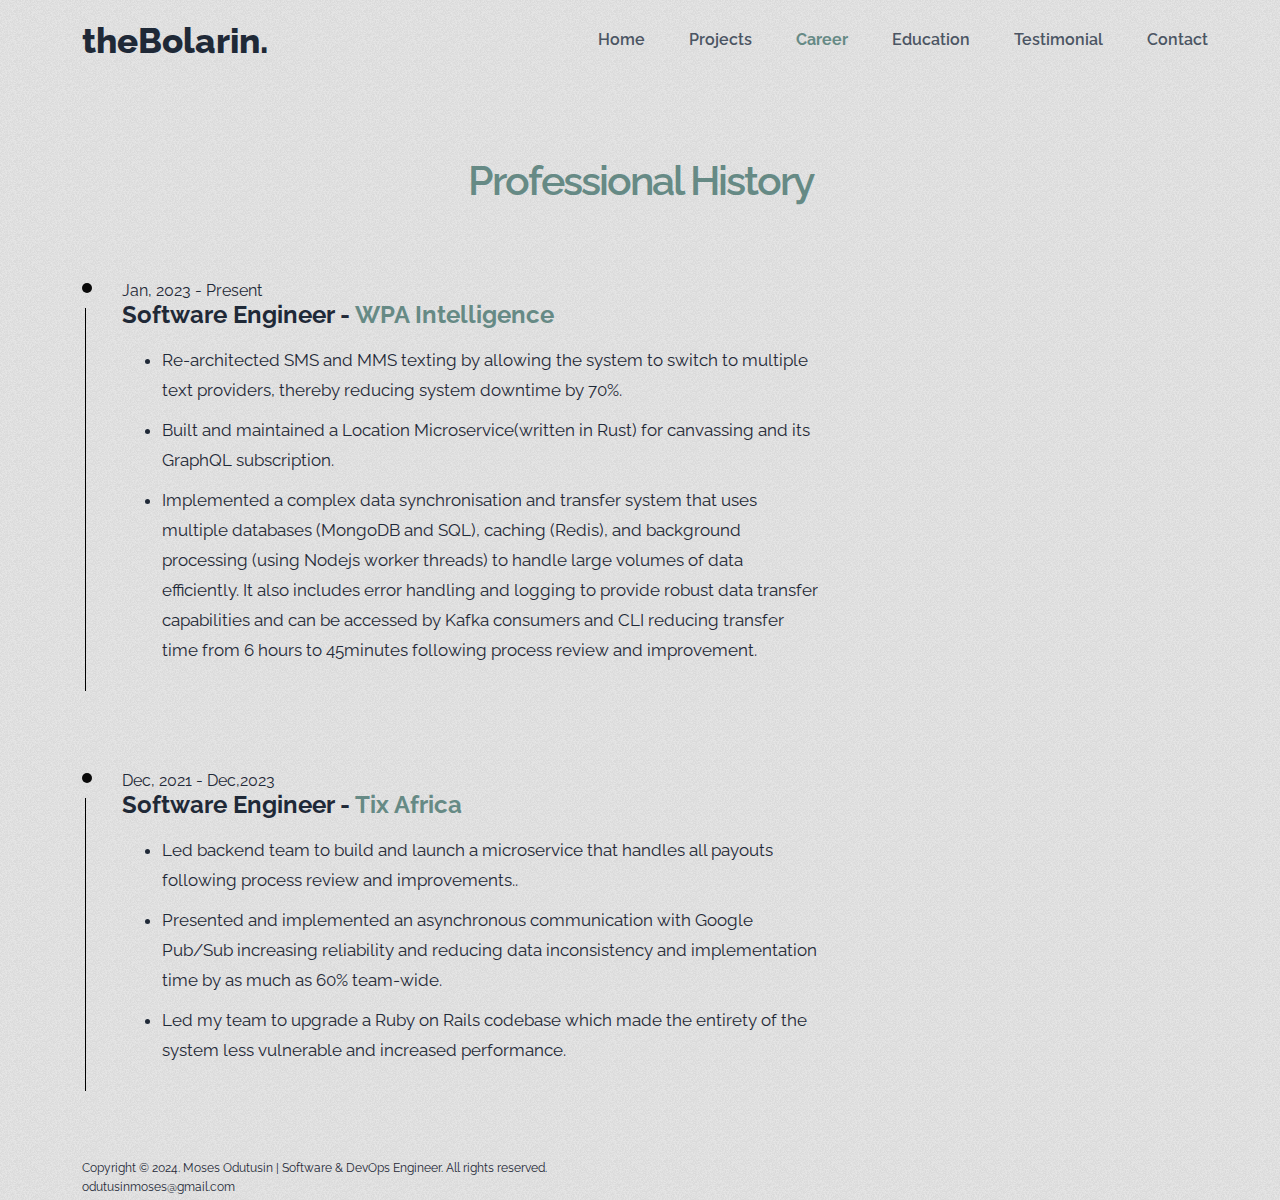
==== career.html @ a311fb7b "intial commit" ====
<!DOCTYPE html>
<html lang="en">

<head>
    <meta charset="utf-8">
    <title>Moses Odutusin</title>
    <base href="/">
    <meta name="viewport" content="width=device-width, initial-scale=1">

    <!-- Favicon -->
    <link rel="apple-touch-icon" sizes="180x180" href="/assets/favicon/apple-touch-icon.png">
    <link rel="icon" type="image/png" sizes="32x32" href="/assets/favicon/favicon-32x32.png">
    <link rel="icon" type="image/png" sizes="16x16" href="/assets/favicon/favicon-16x16.png">
    <link rel="manifest" href="/assets/favicon/site.webmanifest">


    <!-- Font -->
    <link rel="preconnect" href="https://fonts.googleapis.com">
    <link rel="preconnect" href="https://fonts.gstatic.com" crossorigin>
    <link
        href="https://fonts.googleapis.com/css2?family=Raleway:ital,wght@0,100;0,200;0,300;0,400;0,500;0,600;0,700;0,800;0,900;1,100;1,200;1,300;1,400;1,500;1,600;1,700;1,800;1,900&display=swap"
        rel="stylesheet">
    <!-- CSS -->
    <link rel="stylesheet" href="style.css">
    <link rel="stylesheet" href="css/mobile-nav.css">
    <link rel="stylesheet" href="css/career.css">
</head>

<body>

    <main>
        <div class="container">
            <header class="desktop-header">
                <div class="logo">
                    <p>theBolarin.</p>
                </div>
                <nav>
                    <a href="/">Home</a>
                    <a href="/project.html">Projects</a>
                    <a href="/career.html" class="focus">Career</a>
                    <a href="/education.html">Education</a>
                    <a href="/testimonial.html">Testimonial</a>
                    <a href="/contact.html">Contact</a>
                </nav>
            </header>

            <header class="mobile-header">
                <nav class="navbar">
                    <!-- <div class="container"> -->
                    <div class="brand">
                        <h1>theBolarin.</h1>
                    </div>
                    <div class="toggle">
                        <span class="toggle-btn"></span>
                    </div>
                    <div class="menu">
                        <ul class="menu-list">
                            <li class="menu-item">
                                <a href="/" class="menu-link">Home</a>
                            </li>
                            <li class="menu-item">
                                <a href="/project.html" class="menu-link">Projects</a>
                            </li>
                            <li class="menu-item">
                                <a href="/career.html" class="menu-link">Career</a>
                            </li>
                            <li class="menu-item">
                                <a href="/education.html" class="menu-link">Education</a>
                            </li>
                            <li class="menu-item">
                                <a href="/testimonial.html" class="menu-link">Testimonial</a>
                            </li>
                            <li class="menu-item">
                                <a href="/contact.html" class="menu-link">Contact</a>
                            </li>
                        </ul>
                    </div>
                    <!-- </div> -->
                </nav>
            </header>

            <section class="career">
                <header>
                    <h1>Professional History</h1>
                </header>

                <div class="career-item">
                    <div class="list">
                        <span class="circle"></span>
                        <span class="line"></span>
                    </div>

                    <div class="content">
                        <p>
                            Jan, 2023 - Present
                        </p>
                        <h2>
                            Software Engineer - <span><a href="https://wpaintel.com/">WPA Intelligence</a></span>
                        </h2>
                        <ul>
                            <li>
                                Re-architected SMS and MMS texting by allowing the system to switch to multiple text
                                providers, thereby reducing system downtime by
                                70%.
                            </li>
                            <li>
                                Built and maintained a Location Microservice(written in Rust) for canvassing and its
                                GraphQL subscription.
                            </li>
                            <li>
                                Implemented a complex data synchronisation and transfer system that uses multiple
                                databases (MongoDB and SQL), caching (Redis), and
                                background processing (using Nodejs worker threads) to handle large volumes of data
                                efficiently. It also includes error handling and logging to provide robust data transfer
                                capabilities and can be accessed by Kafka consumers and CLI reducing transfer time from
                                6 hours to 45minutes following process review and improvement.
                            </li>
                        </ul>
                    </div>
                </div>

                <div class="career-item">
                    <div class="list">
                        <span class="circle"></span>
                        <span class="line"></span>
                    </div>

                    <div class="content">
                        <p>
                            Dec, 2021 - Dec,2023
                        </p>
                        <h2>
                            Software Engineer - <span><a href="https://tix.africa/">Tix Africa</a></span>
                        </h2>
                        <ul>
                            <li>
                                Led backend team to build and launch a microservice that handles all payouts following
                                process review and improvements..
                            </li>
                            <li>
                                Presented and implemented an asynchronous communication with Google Pub/Sub increasing
                                reliability and reducing data
                                inconsistency and implementation time by as much as 60% team-wide.
                            </li>
                            <li>
                                Led my team to upgrade a Ruby on Rails codebase which made the entirety of the system
                                less vulnerable and increased performance.
                            </li>
                        </ul>
                    </div>
                </div>
            </section>

            <footer>
                <p>Copyright &#169; 2024. Moses Odutusin | Software & DevOps Engineer. All rights reserved.</p>
                <p>odutusinmoses@gmail.com</p>
            </footer>
        </div>
    </main>

    <script src="./script.js"></script>
</body>

</html>
---- style.css ----
html,
body {
    width: 100%;
    min-height: 100%;
    margin: 0;
    overflow-x: hidden;
    color: #1f2937;
    background: white;
    background-image: url([data-uri]);
    align-items: center;
}

* {
    box-sizing: border-box;
    font-family: "Raleway", sans-serif;
}

p,
h1,
h2,
h3,
h4,
h5,
h6 {
    margin: 0;
}

.container {
    margin: 0 auto;
    width: 90%;
    position: relative;
}

.section {
    min-height: 580px;
}

.desktop-header {
    display: flex;
    flex-flow: row;
    justify-content: space-between;
    padding-top: 20px;
    position: sticky;
    width: 100%;
    top: 0;
}

.mobile-header {
    display: none;
}

main {
    display: flex;
    justify-content: center;
    align-items: center;
}

.desktop-header .logo {
    padding-left: 50px;
    font-size: 35px;
    font-weight: 800;
}

.desktop-header nav {
    margin:10px 0;
}

.desktop-header nav a {
    padding-right: 40px;
    color: #4b5563;
    text-decoration: none; 
    cursor: pointer;
    font-weight:600;
}

.desktop-header nav a.focus:link,
a.focus:visited {
    color: #668A85;
    font-weight:700;
}

.desktop-header nav a:hover{
    color: #668A85;
    font-weight:700;
}

.landing {
    display: flex;
    flex-flow: row;
    justify-content: space-between;
    margin-top: 120px;
    min-height: 700px;
}

.landing .intro {
    width: 35%;
    margin: 0px 50px;
}

.landing .intro h1 {
    font-size: 41px;
    line-height: 40px;
    font-weight: 600;
    letter-spacing: -2px;
    color:#668A85;
}


.landing .intro p {
    font-size: 17px;
    line-height: 30px;
    font-weight: 500;
    padding-top: 40px;
}

.landing .intro p span {
    font-size: 18px;
    font-weight: 800;
}

.landing .services h4 {
    font-size: 16px;
    font-weight: 600;
    padding-top: 20px;
}

.landing .services p {
    font-size: 14.5px;
    padding-top: 25px;
}

.landing .intro-image {
    /* display: flex;
    justify-content: center;
    align-items: center; */
    width: 35%;
}

.landing .intro-image .bio-p {
    /* position: sticky; */
    /* top: 0;
    right: 6vw;
    margin-top: -8vw;
    margin-right: 0;
    margin-left: 5vw; */
    /* -webkit-align-self: flex-start;
    -ms-flex-item-align: flex-start;
    -ms-grid-row-align: flex-start;
    align-self: flex-start; */
    /* -webkit-box-flex: 0;
    -webkit-flex: 0 0 auto;
    -ms-flex: 0 0 auto;
    flex: 0 0 auto; */
    margin-left: 60px;
    width: 60%;
    /* height: 80%; */
    border: 20px solid #fff;
    /* background-color: #fff; */
    /* background-color: green; */
    box-shadow: 0 0 50px -20px rgba(0,0,0,.3);
    /* -webkit-transform: rotate(5deg) translateY(50%);
    -ms-transform: rotate(5deg) translateY(50%);
    transform: rotate(5deg) translateY(50%);
    -webkit-transform-origin: 0 0;
    -ms-transform-origin: 0 0;
    transform-origin: 0 0;
    -webkit-transition: box-shadow .5s ease,-webkit-transform 1.3s cubic-bezier(.075,.82,.165,1); */
    transition: box-shadow .5s ease,-webkit-transform 1.3s cubic-bezier(.075,.82,.165,1);
    transition: box-shadow .5s ease,transform 1.3s cubic-bezier(.075,.82,.165,1);
    transition: box-shadow .5s ease,transform 1.3s cubic-bezier(.075,.82,.165,1),-webkit-transform 1.3s cubic-bezier(.075,.82,.165,1);
}



.landing .intro-image .bio-photo {
    position: sticky;
    top: 0;
    right: 6vw;
    margin-top: -49vw;
    margin-right: 0;
    margin-left: 5vw;
    /* -webkit-align-self: flex-start; */
    /* -ms-flex-item-align: flex-start;
    -ms-grid-row-align: flex-start;
    align-self: flex-start; */
    -webkit-box-flex: 0;
    -webkit-flex: 0 0 auto;
    -ms-flex: 0 0 auto;
    flex: 0 0 auto;
    border: 1.5vw solid #fff;
    background-color: #fff;
    box-shadow: 0 0 50px -20px rgba(0,0,0,.3);
    -webkit-transform: rotate(5deg) translateY(50%);
    /* -ms-transform: rotate(5deg) translateY(50%); */
    /* transform: rotate(5deg) translateY(50%); */
    /* -webkit-transform-origin: 0 0; */
    /* -ms-transform-origin: 0 0; */
    transform-origin: 0 0;
    /* -webkit-transition: box-shadow .5s ease,-webkit-transform 1.3s cubic-bezier(.075,.82,.165,1);
    transition: box-shadow .5s ease,-webkit-transform 1.3s cubic-bezier(.075,.82,.165,1);
    transition: box-shadow .5s ease,transform 1.3s cubic-bezier(.075,.82,.165,1); */
    transition: box-shadow .5s ease,transform 1.3s cubic-bezier(.075,.82,.165,1),-webkit-transform 1.3s cubic-bezier(.075,.82,.165,1);
}

.bio-photo {
    display: -webkit-box;
    display: -webkit-flex;
    display: -ms-flexbox;
    display: flex;
    margin-right: 5vw;
    -webkit-box-orient: vertical;
    -webkit-box-direction: normal;
    -webkit-flex-direction: column;
    -ms-flex-direction: column;
    flex-direction: column;
    -webkit-box-align: start;
    -webkit-align-items: flex-start;
    -ms-flex-align: start;
    align-items: flex-start;
}

.bio-image-block {
    /* width: 20vw; */
    /* height: 25vw; */
}

.landing .intro-image .bio-photo:hover {
    -webkit-transform: rotate(0deg) translateY(50%);
     /* -webkit-transition: box-shadow .5s ease,-webkit-transform 1.3s cubic-bezier(.075,.82,.165,1);
    transition: box-shadow .5s ease,-webkit-transform 1.3s cubic-bezier(.075,.82,.165,1);
    transition: box-shadow .5s ease,transform 1.3s cubic-bezier(.075,.82,.165,1); */
}

/* .bio-image {
    height: 300px;
    object-fit: cover;
} */

.landing .intro-image .bio-photo .bio-image-block img {
max-width: 100%;
height: auto;
vertical-align: middle;
display: inline-block;
}

.landing .intro-image .bio-photo .bio-image-bl img {
    /* width: 100%; */
    height: 70%;
    object-fit: cover;
    vertical-align: middle;
    display: inline-block;
    /* vertical-align: middle;
   display: inline-block; */

        /* width: 200px;
        height: auto;
        vertical-align: middle;
        display: inline-block;
        width: 100%; 
        height: 100%; 
        object-fit: cover;  */
        /* aspect-ratio: 1/1; */
        /* border-radius:10px; */

}


footer {
    margin-top: 70px;
    position: relative;
    bottom: 0;
}

footer p {
    line-height: 1.2em;
    font-weight: 400;
    margin-left: 50px;
    font-size: 12px;
    color: rgb(203, 203, 203)280;
    padding-bottom: 5px;
}

@media screen and (min-width: 991px) {
    .container {
        width: 95%;
    }
}

@media screen and (max-width: 991px) {

    .landing {
        flex-flow: column;
    }

    .landing .intro {
        margin: 0;
        width: 90%;
    }

    .landing .intro h1 {
        font-size: 35px;
    }

    .landing .intro p {
        font-size: 15px;
        line-height: 1.6em;
        letter-spacing: 0;
        padding-top: 20px;
    }

    .landing .services {
        margin-top: 25px;
        margin-bottom: 20px;
    }

    .landing .services p {
        padding-top: 20px;
    }

    .landing .intro-image {
        display: none;
    }

    footer p {
        margin: 0;
        font-size: 10px;
        line-height: 1.2em;
        font-weight: 400;
    }
}
---- css/mobile-nav.css ----
@media screen and (max-width: 991px) {
    .desktop-header{
        display: none;
    }
/* 
    * {
        padding: 0;
        margin: 0;
        box-sizing: border-box;
        text-decoration: none;
        list-style: none;
      }
      
      body {
        font-family: "Poppins", sans-serif;
        font-size: 1rem;
        font-weight: normal;
        line-height: 1.5;
        color: #212121;
        background: #ffffff;
      } */
      
      /* .container {
        max-width: 75rem;
        width: 100%;
        padding: 0 1rem;
        margin: 0 auto;
      } */
      
      /* .mobile-headerr {
        display: flex;
        flex-flow: row;
        color: #6b7280;
        justify-content: space-between;
        padding-top: 20px;
        position: sticky;
        width: 100%;
        top: 0;
        background: red;
    } */

      .mobile-header {
        display: block;
        position: fixed;
        z-index: 2;
        width: 90%;
        /* padding: 1rem; */
        padding: 1rem 0;
        /* background: red; */
      }
      
      .navbar{
        display: flex;
        flex-flow: row;
        color: #6b7280;
        justify-content: space-between;
        padding-top: 10px;
        position: sticky;
        width: 100%;
        top: 0;
        /* background: red; */
      }

      .mobile-header .navbar .brand {
        /* font-family: inherit;
        font-size: 1.5rem;
        font-weight: 500;
        line-height: inherit;
        color: #212121; */

        padding-left: 0;
        color: #000;
        font-size: 20px;
        font-weight: 600;
      }

      .mobile-header .navbar .toggle {
        /* position: absolute; */
        /* background: green; */
        /* margin-right: 40px; */
        /* margin-top: 20px; */
        width: 50px;
        height: 40px;
        /* top: 2rem;
        right: 4rem; */
        z-index: 2;
        cursor: pointer;
        transition: all 0.3s ease-in-out;
      }
      .mobile-header .navbar .toggle-btn {
        position: absolute;
        top: 27px;
        /* right: 0; */
        width: 24px;
        height: 2px;
        /* background: yellow; */
        background: #212121;
        transition: all 0.3s ease-in-out;
      }
      .mobile-header .navbar .toggle-btn::before {
        content: "";
        position: absolute;
        top: -0.5rem;
        width: 35px;
        height: 2px;
        background: black;
        /* background: white; */
        transition: all 0.3s ease-in-out;
      }
      .mobile-header .navbar .toggle-btn::after {
        content: "";
        position: absolute;
        top: 0.5rem;
        width: 20px;
        height: 2px;
        background: #212121;
        /* background: white; */
        transition: all 0.3s ease-in-out;
      }
      .mobile-header .navbar .toggle-btn.open {
        transform: rotate(720deg);
        background: transparent;
      }
      .mobile-header .navbar .toggle-btn.open::before {
        transform: rotate(45deg) translate(5px, 8px);
      }
      .mobile-header .navbar .toggle-btn.open::after {
        width: 2rem;
        transform: rotate(-45deg) translate(3px, -6px);
      }
      .mobile-header .navbar .menu {
        position: fixed;
        top: -16px;
        left: 0;
        width: 100%;
        opacity: 1;
        visibility: hidden;
      }
      .mobile-header .navbar .menu.open {
        visibility: visible;
      }
      .mobile-header .navbar .menu-list {
        display: flex;
        flex-flow: column wrap;
        justify-content: center;
        align-items: center;
        height: 100vh;
        overflow: hidden;
        list-style: none;
        list-style-type: none;
        padding-right: 1rem;
        margin-top: -15px;
        /* background: #e7e5e4; */
        background: white;
        background-image: url([data-uri]);
        transform: translateY(-100%);
        transition: all 0.3s ease-in-out;
      }
      .mobile-header .navbar .menu-list.open {
        transform: translateY(0);
      }
      .mobile-header .navbar .menu-item {
        transform: translateX(100vw);
        transition: all 0.3s ease-in-out;
      }
      .mobile-header .navbar .menu-item.open {
        transform: translateX(0);
      }
      .mobile-header .navbar .menu-link {
        display: inline-block;
        padding: 1rem 0;
        font-size: 1.4rem;
        font-weight: 400;
        line-height: inherit;
        color: #212121;
        text-transform: uppercase;
        transition: all 0.3s ease-in-out;
        letter-spacing: -1px;
      }
      .mobile-header .navbar .menu-link:hover {
        color: #668A85;
      }
      .mobile-header .navbar .menu .menu-list .menu-item:nth-child(1) {
        transition-delay: 0.25s;
      }
      .mobile-header .navbar .menu .menu-list .menu-item:nth-child(2) {
        transition-delay: 0.35s;
      }
      .mobile-header .navbar .menu .menu-list .menu-item:nth-child(3) {
        transition-delay: 0.45s;
      }
      .mobile-header .navbar .menu .menu-list .menu-item:nth-child(4) {
        transition-delay: 0.55s;
      }
      .mobile-header .navbar .menu .menu-list .menu-item:nth-child(5) {
        transition-delay: 0.65s;
      }
      .mobile-header .navbar .menu .menu-list .menu-item:nth-child(6) {
        transition-delay: 0.75s;
      }
     
  }
---- css/career.css ----
.career {
    margin-top: 100px;
    min-height: 580px;
}

.career header {
    display: flex;
    justify-content: center;
    align-items: center;
}

.career header h1 {
    font-size: 41px;
    line-height: 40px;
    letter-spacing: -2px;
    font-weight: 600;
    color:#668A85;
}

.career-item {
    display: flex;
    flex-flow: row;
    margin-top: 80px;
    margin-left: 50px;
}

.career-item .list {
    display: flex;
    flex-flow: column;
    align-items: center;
    margin-right: 30px;
    padding-top: 2px;
}

.career-item .list .circle {
    width: 10px;
    height: 10px;
    content: "";
    display: block;
    background: rgb(10, 10, 10);
    border-radius: 50%;
}

.career-item .list .line {
    width: 5px;
    min-height: 40px;
    content: "";
    border-left: solid 1.5px rgb(0, 0, 0);
    flex-grow: 1;
    margin-top: 15px;
}

.career-item .content {
    width: 60%;
}

.career-item .content h2 a{
    color: #668A85;
    text-decoration: none; 
    cursor: pointer; 
}

.career-item .content ul li {
    font-size: 17px;
    line-height: 30px;
    font-weight: 400;
    padding-bottom: 10px;
}

@media screen and (max-width: 991px) {
    .career{
        margin-top: 130px;
       }

    .career-item {
        width: 100%;
        margin-left: 0;
    }

    .career-item .content {
        width: 100%;
    }
}
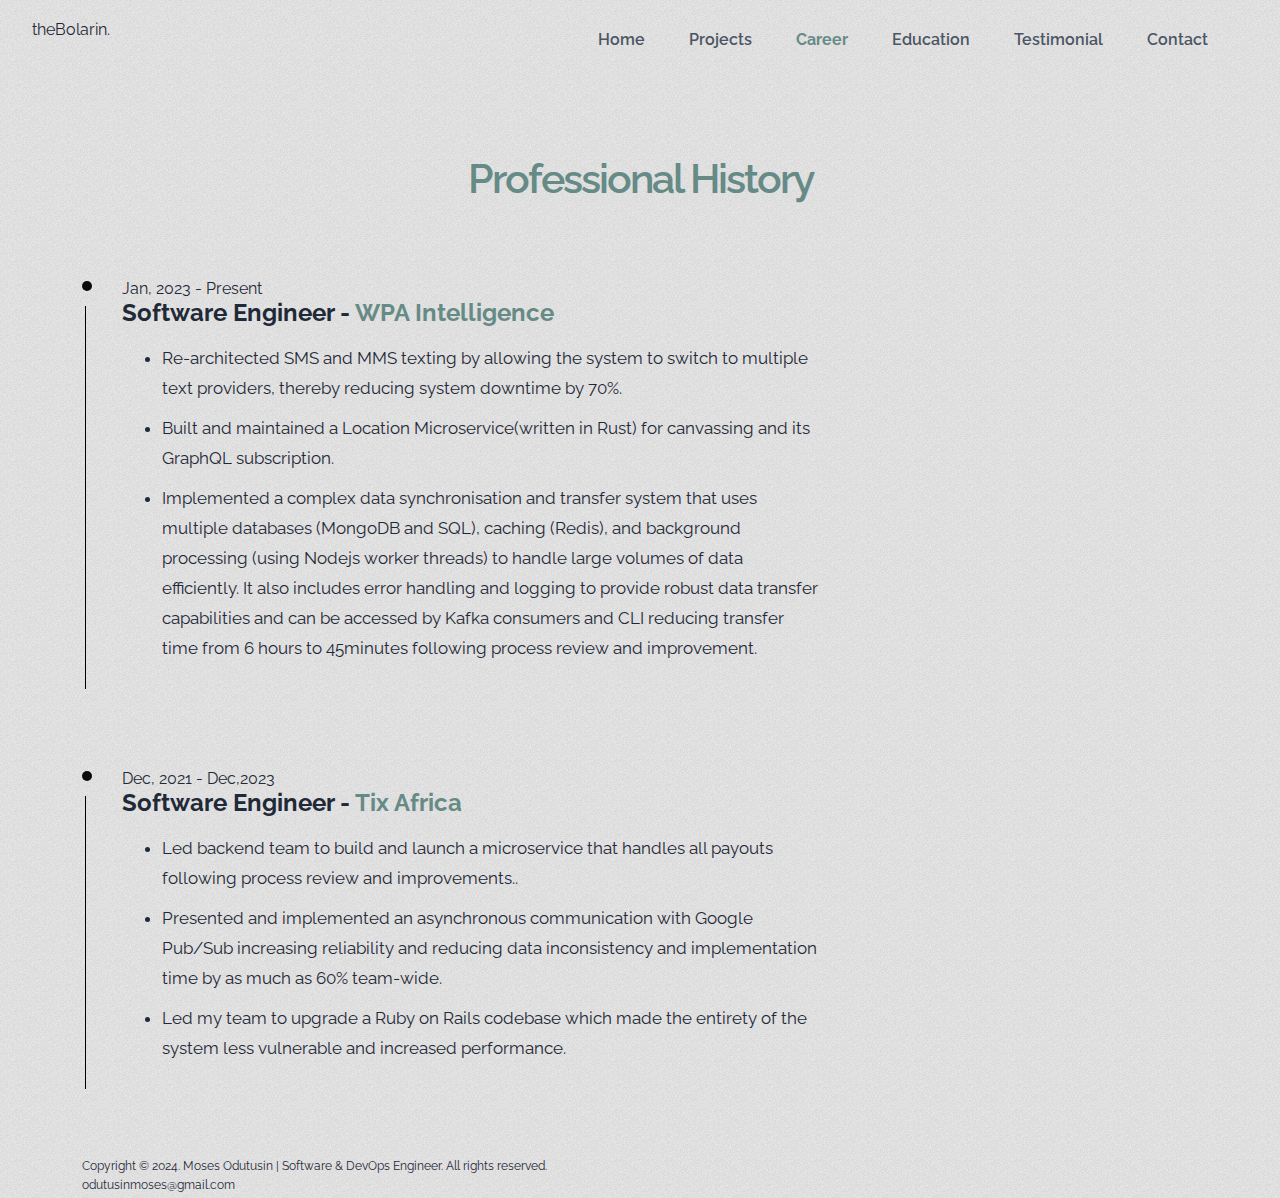
==== commit e85a6588: "chore: clean up" ====
--- a/career.html
+++ b/career.html
@@ -46,7 +46,6 @@
 
             <header class="mobile-header">
                 <nav class="navbar">
-                    <!-- <div class="container"> -->
                     <div class="brand">
                         <h1>theBolarin.</h1>
                     </div>
@@ -75,7 +74,6 @@
                             </li>
                         </ul>
                     </div>
-                    <!-- </div> -->
                 </nav>
             </header>
 
--- a/style.css
+++ b/style.css
@@ -55,10 +55,13 @@
     align-items: center;
 }
 
-.desktop-header .logo {
+.desktop-header .logo a {
     padding-left: 50px;
     font-size: 35px;
     font-weight: 800;
+    text-decoration: none; 
+    cursor: pointer;
+    color: inherit;
 }
 
 .desktop-header nav {
@@ -130,47 +133,8 @@
 }
 
 .landing .intro-image {
-    /* display: flex;
-    justify-content: center;
-    align-items: center; */
     width: 35%;
 }
-
-.landing .intro-image .bio-p {
-    /* position: sticky; */
-    /* top: 0;
-    right: 6vw;
-    margin-top: -8vw;
-    margin-right: 0;
-    margin-left: 5vw; */
-    /* -webkit-align-self: flex-start;
-    -ms-flex-item-align: flex-start;
-    -ms-grid-row-align: flex-start;
-    align-self: flex-start; */
-    /* -webkit-box-flex: 0;
-    -webkit-flex: 0 0 auto;
-    -ms-flex: 0 0 auto;
-    flex: 0 0 auto; */
-    margin-left: 60px;
-    width: 60%;
-    /* height: 80%; */
-    border: 20px solid #fff;
-    /* background-color: #fff; */
-    /* background-color: green; */
-    box-shadow: 0 0 50px -20px rgba(0,0,0,.3);
-    /* -webkit-transform: rotate(5deg) translateY(50%);
-    -ms-transform: rotate(5deg) translateY(50%);
-    transform: rotate(5deg) translateY(50%);
-    -webkit-transform-origin: 0 0;
-    -ms-transform-origin: 0 0;
-    transform-origin: 0 0;
-    -webkit-transition: box-shadow .5s ease,-webkit-transform 1.3s cubic-bezier(.075,.82,.165,1); */
-    transition: box-shadow .5s ease,-webkit-transform 1.3s cubic-bezier(.075,.82,.165,1);
-    transition: box-shadow .5s ease,transform 1.3s cubic-bezier(.075,.82,.165,1);
-    transition: box-shadow .5s ease,transform 1.3s cubic-bezier(.075,.82,.165,1),-webkit-transform 1.3s cubic-bezier(.075,.82,.165,1);
-}
-
-
 
 .landing .intro-image .bio-photo {
     position: sticky;
@@ -179,26 +143,15 @@
     margin-top: -49vw;
     margin-right: 0;
     margin-left: 5vw;
-    /* -webkit-align-self: flex-start; */
-    /* -ms-flex-item-align: flex-start;
-    -ms-grid-row-align: flex-start;
-    align-self: flex-start; */
     -webkit-box-flex: 0;
     -webkit-flex: 0 0 auto;
     -ms-flex: 0 0 auto;
     flex: 0 0 auto;
-    border: 1.5vw solid #fff;
-    background-color: #fff;
+    border: 1.5vw solid #e7e5e4;
+    background-color: #e7e5e4;
     box-shadow: 0 0 50px -20px rgba(0,0,0,.3);
     -webkit-transform: rotate(5deg) translateY(50%);
-    /* -ms-transform: rotate(5deg) translateY(50%); */
-    /* transform: rotate(5deg) translateY(50%); */
-    /* -webkit-transform-origin: 0 0; */
-    /* -ms-transform-origin: 0 0; */
     transform-origin: 0 0;
-    /* -webkit-transition: box-shadow .5s ease,-webkit-transform 1.3s cubic-bezier(.075,.82,.165,1);
-    transition: box-shadow .5s ease,-webkit-transform 1.3s cubic-bezier(.075,.82,.165,1);
-    transition: box-shadow .5s ease,transform 1.3s cubic-bezier(.075,.82,.165,1); */
     transition: box-shadow .5s ease,transform 1.3s cubic-bezier(.075,.82,.165,1),-webkit-transform 1.3s cubic-bezier(.075,.82,.165,1);
 }
 
@@ -219,22 +172,9 @@
     align-items: flex-start;
 }
 
-.bio-image-block {
-    /* width: 20vw; */
-    /* height: 25vw; */
-}
-
 .landing .intro-image .bio-photo:hover {
     -webkit-transform: rotate(0deg) translateY(50%);
-     /* -webkit-transition: box-shadow .5s ease,-webkit-transform 1.3s cubic-bezier(.075,.82,.165,1);
-    transition: box-shadow .5s ease,-webkit-transform 1.3s cubic-bezier(.075,.82,.165,1);
-    transition: box-shadow .5s ease,transform 1.3s cubic-bezier(.075,.82,.165,1); */
-}
-
-/* .bio-image {
-    height: 300px;
-    object-fit: cover;
-} */
+}
 
 .landing .intro-image .bio-photo .bio-image-block img {
 max-width: 100%;
@@ -242,28 +182,6 @@
 vertical-align: middle;
 display: inline-block;
 }
-
-.landing .intro-image .bio-photo .bio-image-bl img {
-    /* width: 100%; */
-    height: 70%;
-    object-fit: cover;
-    vertical-align: middle;
-    display: inline-block;
-    /* vertical-align: middle;
-   display: inline-block; */
-
-        /* width: 200px;
-        height: auto;
-        vertical-align: middle;
-        display: inline-block;
-        width: 100%; 
-        height: 100%; 
-        object-fit: cover;  */
-        /* aspect-ratio: 1/1; */
-        /* border-radius:10px; */
-
-}
-
 
 footer {
     margin-top: 70px;
--- a/css/mobile-nav.css
+++ b/css/mobile-nav.css
@@ -46,6 +46,7 @@
         width: 90%;
         /* padding: 1rem; */
         padding: 1rem 0;
+        background: blue;
         /* background: red; */
       }
       
@@ -61,7 +62,7 @@
         /* background: red; */
       }
 
-      .mobile-header .navbar .brand {
+      .mobile-header .navbar .brand a {
         /* font-family: inherit;
         font-size: 1.5rem;
         font-weight: 500;
@@ -70,8 +71,10 @@
 
         padding-left: 0;
         color: #000;
-        font-size: 20px;
-        font-weight: 600;
+        font-size: 30px;
+        font-weight: 800;
+        text-decoration: none; 
+        cursor: pointer;
       }
 
       .mobile-header .navbar .toggle {
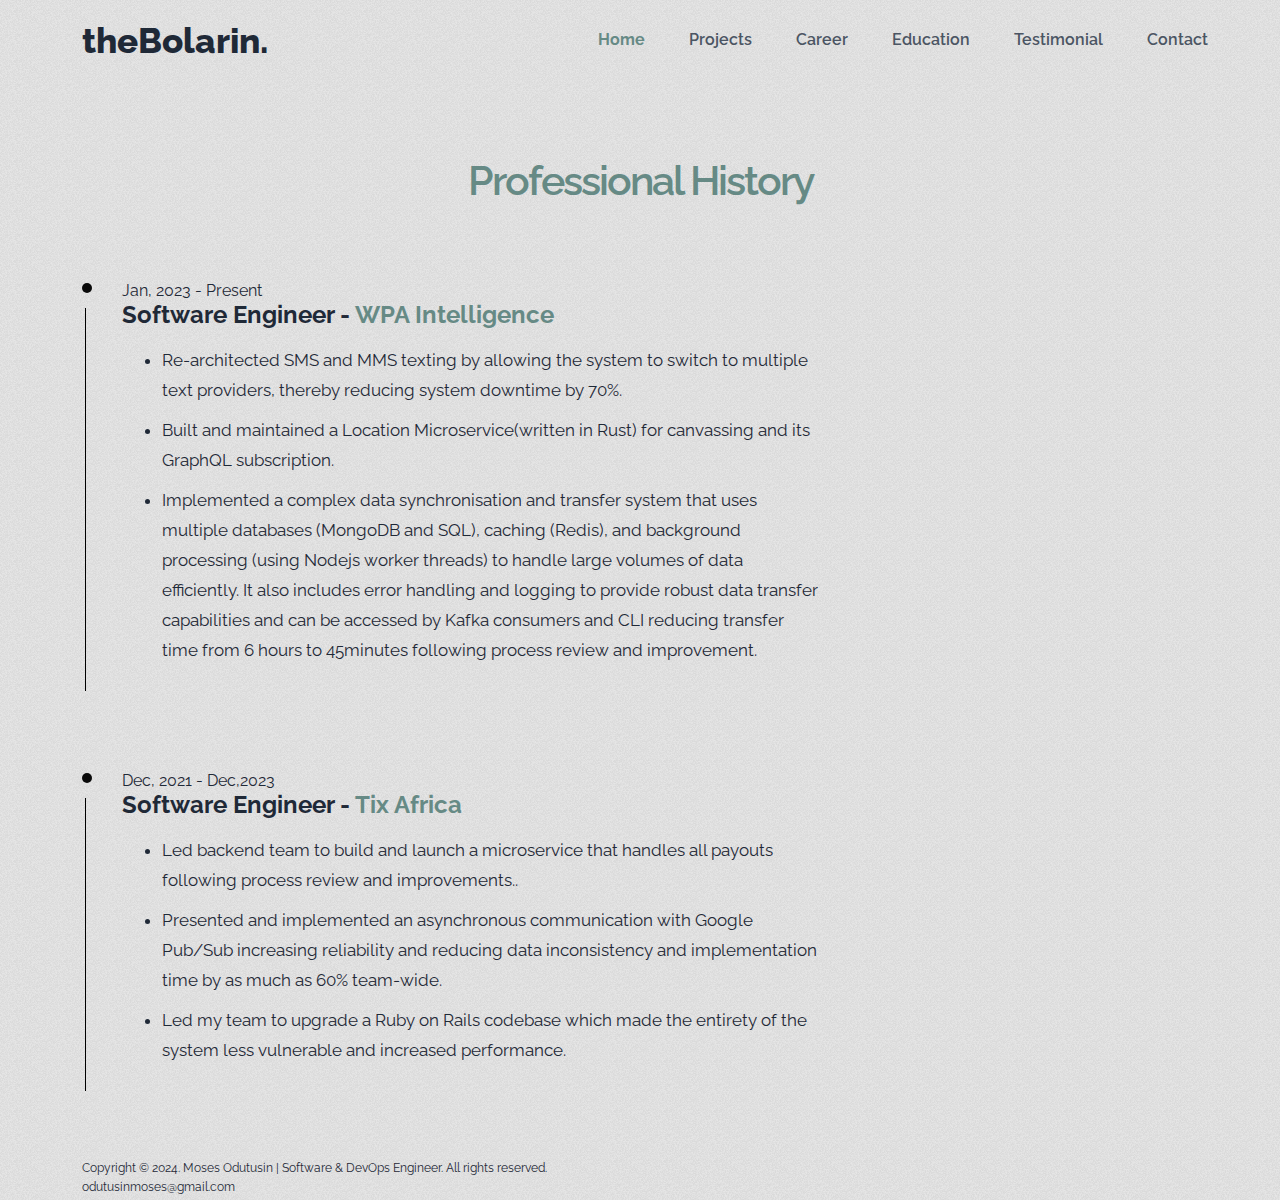
==== commit 35676234: "chore: update nav" ====
--- a/career.html
+++ b/career.html
@@ -32,50 +32,50 @@
         <div class="container">
             <header class="desktop-header">
                 <div class="logo">
-                    <p>theBolarin.</p>
+                  <p><a href="/">theBolarin.</a></p>
                 </div>
                 <nav>
-                    <a href="/">Home</a>
-                    <a href="/project.html">Projects</a>
-                    <a href="/career.html" class="focus">Career</a>
-                    <a href="/education.html">Education</a>
-                    <a href="/testimonial.html">Testimonial</a>
-                    <a href="/contact.html">Contact</a>
+                  <a href="/" class="focus">Home</a>
+                  <a href="/project.html">Projects</a>
+                  <a href="/career.html">Career</a>
+                  <a href="/education.html">Education</a>
+                  <a href="/testimonial.html">Testimonial</a>
+                  <a href="/contact.html">Contact</a>
                 </nav>
-            </header>
-
-            <header class="mobile-header">
+              </header>
+        
+              <header class="mobile-header">
                 <nav class="navbar">
-                    <div class="brand">
-                        <h1>theBolarin.</h1>
-                    </div>
-                    <div class="toggle">
-                        <span class="toggle-btn"></span>
-                    </div>
-                    <div class="menu">
-                        <ul class="menu-list">
-                            <li class="menu-item">
-                                <a href="/" class="menu-link">Home</a>
-                            </li>
-                            <li class="menu-item">
-                                <a href="/project.html" class="menu-link">Projects</a>
-                            </li>
-                            <li class="menu-item">
-                                <a href="/career.html" class="menu-link">Career</a>
-                            </li>
-                            <li class="menu-item">
-                                <a href="/education.html" class="menu-link">Education</a>
-                            </li>
-                            <li class="menu-item">
-                                <a href="/testimonial.html" class="menu-link">Testimonial</a>
-                            </li>
-                            <li class="menu-item">
-                                <a href="/contact.html" class="menu-link">Contact</a>
-                            </li>
-                        </ul>
-                    </div>
+                  <div class="brand">
+                    <h1><a href="/">theBolarin.</a></h1>
+                  </div>
+                  <div class="toggle">
+                    <span class="toggle-btn"></span>
+                  </div>
+                  <div class="menu">
+                    <ul class="menu-list">
+                      <li class="menu-item">
+                        <a href="/" class="menu-link">Home</a>
+                      </li>
+                      <li class="menu-item">
+                        <a href="/project.html" class="menu-link">Projects</a>
+                      </li>
+                      <li class="menu-item">
+                        <a href="/career.html" class="menu-link">Career</a>
+                      </li>
+                      <li class="menu-item">
+                        <a href="/education.html" class="menu-link">Education</a>
+                      </li>
+                      <li class="menu-item">
+                        <a href="/testimonial.html" class="menu-link">Testimonial</a>
+                      </li>
+                      <li class="menu-item">
+                        <a href="/contact.html" class="menu-link">Contact</a>
+                      </li>
+                    </ul>
+                  </div>
                 </nav>
-            </header>
+              </header>
 
             <section class="career">
                 <header>
--- a/css/mobile-nav.css
+++ b/css/mobile-nav.css
@@ -1,205 +1,169 @@
 @media screen and (max-width: 991px) {
-    .desktop-header{
-        display: none;
-    }
-/* 
-    * {
-        padding: 0;
-        margin: 0;
-        box-sizing: border-box;
-        text-decoration: none;
-        list-style: none;
-      }
-      
-      body {
-        font-family: "Poppins", sans-serif;
-        font-size: 1rem;
-        font-weight: normal;
-        line-height: 1.5;
-        color: #212121;
-        background: #ffffff;
-      } */
-      
-      /* .container {
-        max-width: 75rem;
-        width: 100%;
-        padding: 0 1rem;
-        margin: 0 auto;
-      } */
-      
-      /* .mobile-headerr {
-        display: flex;
-        flex-flow: row;
-        color: #6b7280;
-        justify-content: space-between;
-        padding-top: 20px;
-        position: sticky;
-        width: 100%;
-        top: 0;
-        background: red;
-    } */
+  .desktop-header {
+    display: none;
+  }
 
-      .mobile-header {
-        display: block;
-        position: fixed;
-        z-index: 2;
-        width: 90%;
-        /* padding: 1rem; */
-        padding: 1rem 0;
-        background: blue;
-        /* background: red; */
-      }
-      
-      .navbar{
-        display: flex;
-        flex-flow: row;
-        color: #6b7280;
-        justify-content: space-between;
-        padding-top: 10px;
-        position: sticky;
-        width: 100%;
-        top: 0;
-        /* background: red; */
-      }
+  .mobile-header {
+    display: block;
+    position: fixed;
+    z-index: 2;
+    width: 90%;
+    padding: 1rem 0;
+  }
 
-      .mobile-header .navbar .brand a {
-        /* font-family: inherit;
-        font-size: 1.5rem;
-        font-weight: 500;
-        line-height: inherit;
-        color: #212121; */
+  .navbar {
+    display: flex;
+    flex-flow: row;
+    color: #6b7280;
+    justify-content: space-between;
+    padding-top: 10px;
+    position: sticky;
+    width: 100%;
+    top: 0;
+  }
 
-        padding-left: 0;
-        color: #000;
-        font-size: 30px;
-        font-weight: 800;
-        text-decoration: none; 
-        cursor: pointer;
-      }
+  .mobile-header .navbar .brand a {
+    padding-left: 0;
+    color: #000;
+    font-size: 30px;
+    font-weight: 800;
+    text-decoration: none;
+    cursor: pointer;
+  }
 
-      .mobile-header .navbar .toggle {
-        /* position: absolute; */
-        /* background: green; */
-        /* margin-right: 40px; */
-        /* margin-top: 20px; */
-        width: 50px;
-        height: 40px;
-        /* top: 2rem;
-        right: 4rem; */
-        z-index: 2;
-        cursor: pointer;
-        transition: all 0.3s ease-in-out;
-      }
-      .mobile-header .navbar .toggle-btn {
-        position: absolute;
-        top: 27px;
-        /* right: 0; */
-        width: 24px;
-        height: 2px;
-        /* background: yellow; */
-        background: #212121;
-        transition: all 0.3s ease-in-out;
-      }
-      .mobile-header .navbar .toggle-btn::before {
-        content: "";
-        position: absolute;
-        top: -0.5rem;
-        width: 35px;
-        height: 2px;
-        background: black;
-        /* background: white; */
-        transition: all 0.3s ease-in-out;
-      }
-      .mobile-header .navbar .toggle-btn::after {
-        content: "";
-        position: absolute;
-        top: 0.5rem;
-        width: 20px;
-        height: 2px;
-        background: #212121;
-        /* background: white; */
-        transition: all 0.3s ease-in-out;
-      }
-      .mobile-header .navbar .toggle-btn.open {
-        transform: rotate(720deg);
-        background: transparent;
-      }
-      .mobile-header .navbar .toggle-btn.open::before {
-        transform: rotate(45deg) translate(5px, 8px);
-      }
-      .mobile-header .navbar .toggle-btn.open::after {
-        width: 2rem;
-        transform: rotate(-45deg) translate(3px, -6px);
-      }
-      .mobile-header .navbar .menu {
-        position: fixed;
-        top: -16px;
-        left: 0;
-        width: 100%;
-        opacity: 1;
-        visibility: hidden;
-      }
-      .mobile-header .navbar .menu.open {
-        visibility: visible;
-      }
-      .mobile-header .navbar .menu-list {
-        display: flex;
-        flex-flow: column wrap;
-        justify-content: center;
-        align-items: center;
-        height: 100vh;
-        overflow: hidden;
-        list-style: none;
-        list-style-type: none;
-        padding-right: 1rem;
-        margin-top: -15px;
-        /* background: #e7e5e4; */
-        background: white;
-        background-image: url([data-uri]);
-        transform: translateY(-100%);
-        transition: all 0.3s ease-in-out;
-      }
-      .mobile-header .navbar .menu-list.open {
-        transform: translateY(0);
-      }
-      .mobile-header .navbar .menu-item {
-        transform: translateX(100vw);
-        transition: all 0.3s ease-in-out;
-      }
-      .mobile-header .navbar .menu-item.open {
-        transform: translateX(0);
-      }
-      .mobile-header .navbar .menu-link {
-        display: inline-block;
-        padding: 1rem 0;
-        font-size: 1.4rem;
-        font-weight: 400;
-        line-height: inherit;
-        color: #212121;
-        text-transform: uppercase;
-        transition: all 0.3s ease-in-out;
-        letter-spacing: -1px;
-      }
-      .mobile-header .navbar .menu-link:hover {
-        color: #668A85;
-      }
-      .mobile-header .navbar .menu .menu-list .menu-item:nth-child(1) {
-        transition-delay: 0.25s;
-      }
-      .mobile-header .navbar .menu .menu-list .menu-item:nth-child(2) {
-        transition-delay: 0.35s;
-      }
-      .mobile-header .navbar .menu .menu-list .menu-item:nth-child(3) {
-        transition-delay: 0.45s;
-      }
-      .mobile-header .navbar .menu .menu-list .menu-item:nth-child(4) {
-        transition-delay: 0.55s;
-      }
-      .mobile-header .navbar .menu .menu-list .menu-item:nth-child(5) {
-        transition-delay: 0.65s;
-      }
-      .mobile-header .navbar .menu .menu-list .menu-item:nth-child(6) {
-        transition-delay: 0.75s;
-      }
-     
-  }+  .mobile-header .navbar .toggle {
+    width: 50px;
+    height: 40px;
+    z-index: 2;
+    cursor: pointer;
+    transition: all 0.3s ease-in-out;
+  }
+
+  .mobile-header .navbar .toggle-btn {
+    position: absolute;
+    top: 27px;
+    width: 24px;
+    height: 2px;
+    background: #212121;
+    transition: all 0.3s ease-in-out;
+  }
+
+  .mobile-header .navbar .toggle-btn::before {
+    content: "";
+    position: absolute;
+    top: -0.5rem;
+    width: 35px;
+    height: 2px;
+    background: black;
+    transition: all 0.3s ease-in-out;
+  }
+
+  .mobile-header .navbar .toggle-btn::after {
+    content: "";
+    position: absolute;
+    top: 0.5rem;
+    width: 20px;
+    height: 2px;
+    background: #212121;
+    transition: all 0.3s ease-in-out;
+  }
+
+  .mobile-header .navbar .toggle-btn.open {
+    transform: rotate(720deg);
+    background: transparent;
+  }
+
+  .mobile-header .navbar .toggle-btn.open::before {
+    transform: rotate(45deg) translate(5px, 8px);
+  }
+
+  .mobile-header .navbar .toggle-btn.open::after {
+    width: 2rem;
+    transform: rotate(-45deg) translate(3px, -6px);
+  }
+
+  .mobile-header .navbar .menu {
+    position: fixed;
+    top: -16px;
+    left: 0;
+    width: 100%;
+    opacity: 1;
+    visibility: hidden;
+  }
+
+  .mobile-header .navbar .menu.open {
+    visibility: visible;
+  }
+
+  .mobile-header .navbar .menu-list {
+    display: flex;
+    flex-flow: column wrap;
+    justify-content: center;
+    align-items: center;
+    height: 100vh;
+    overflow: hidden;
+    list-style: none;
+    list-style-type: none;
+    padding-right: 1rem;
+    margin-top: -15px;
+    /* background: #e7e5e4; */
+    background: white;
+    background-image: url([data-uri]);
+    transform: translateY(-100%);
+    transition: all 0.3s ease-in-out;
+  }
+
+  .mobile-header .navbar .menu-list.open {
+    transform: translateY(0);
+  }
+
+  .mobile-header .navbar .menu-item {
+    transform: translateX(100vw);
+    transition: all 0.3s ease-in-out;
+  }
+
+  .mobile-header .navbar .menu-item.open {
+    transform: translateX(0);
+  }
+
+  .mobile-header .navbar .menu-link {
+    display: inline-block;
+    padding: 1rem 0;
+    font-size: 1.4rem;
+    font-weight: 400;
+    line-height: inherit;
+    color: #212121;
+    text-transform: uppercase;
+    transition: all 0.3s ease-in-out;
+    letter-spacing: -1px;
+  }
+
+  .mobile-header .navbar .menu-link:hover {
+    color: #668A85;
+  }
+
+  .mobile-header .navbar .menu .menu-list .menu-item:nth-child(1) {
+    transition-delay: 0.25s;
+  }
+
+  .mobile-header .navbar .menu .menu-list .menu-item:nth-child(2) {
+    transition-delay: 0.35s;
+  }
+
+  .mobile-header .navbar .menu .menu-list .menu-item:nth-child(3) {
+    transition-delay: 0.45s;
+  }
+
+  .mobile-header .navbar .menu .menu-list .menu-item:nth-child(4) {
+    transition-delay: 0.55s;
+  }
+
+  .mobile-header .navbar .menu .menu-list .menu-item:nth-child(5) {
+    transition-delay: 0.65s;
+  }
+
+  .mobile-header .navbar .menu .menu-list .menu-item:nth-child(6) {
+    transition-delay: 0.75s;
+  }
+
+}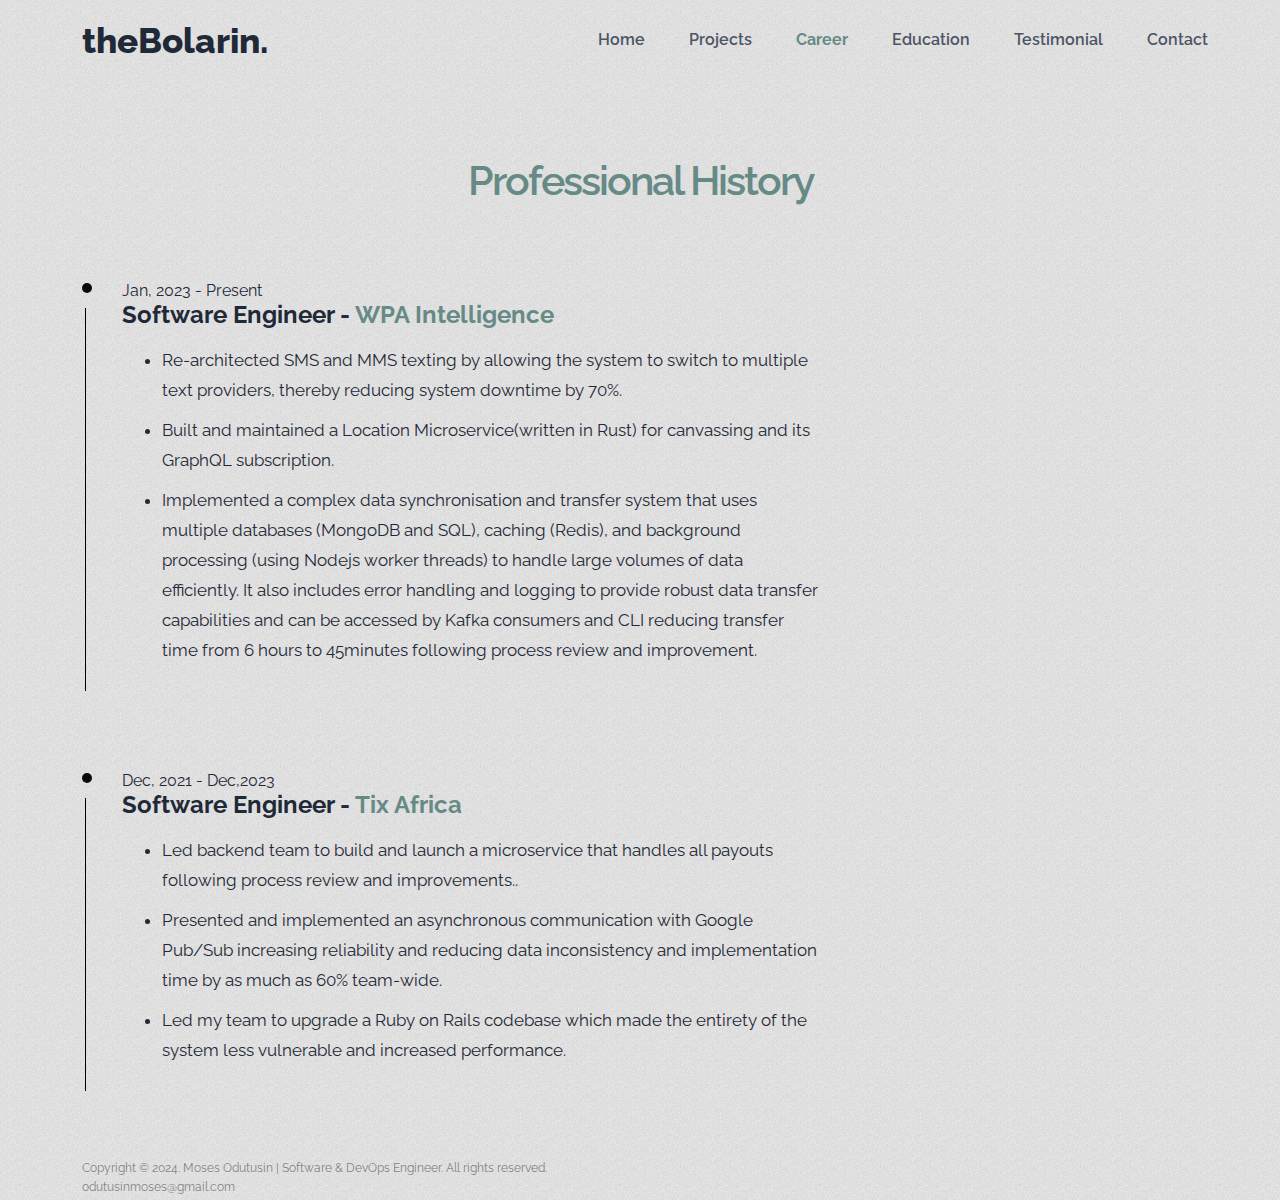
==== commit 7998e59c: "chore: update" ====
--- a/career.html
+++ b/career.html
@@ -35,9 +35,9 @@
                   <p><a href="/">theBolarin.</a></p>
                 </div>
                 <nav>
-                  <a href="/" class="focus">Home</a>
+                  <a href="/">Home</a>
                   <a href="/project.html">Projects</a>
-                  <a href="/career.html">Career</a>
+                  <a href="/career.html" class="focus">Career</a>
                   <a href="/education.html">Education</a>
                   <a href="/testimonial.html">Testimonial</a>
                   <a href="/contact.html">Contact</a>
--- a/style.css
+++ b/style.css
@@ -59,32 +59,32 @@
     padding-left: 50px;
     font-size: 35px;
     font-weight: 800;
-    text-decoration: none; 
+    text-decoration: none;
     cursor: pointer;
     color: inherit;
 }
 
 .desktop-header nav {
-    margin:10px 0;
+    margin: 10px 0;
 }
 
 .desktop-header nav a {
     padding-right: 40px;
     color: #4b5563;
-    text-decoration: none; 
+    text-decoration: none;
     cursor: pointer;
-    font-weight:600;
+    font-weight: 600;
 }
 
 .desktop-header nav a.focus:link,
 a.focus:visited {
     color: #668A85;
-    font-weight:700;
-}
-
-.desktop-header nav a:hover{
+    font-weight: 700;
+}
+
+.desktop-header nav a:hover {
     color: #668A85;
-    font-weight:700;
+    font-weight: 700;
 }
 
 .landing {
@@ -105,7 +105,7 @@
     line-height: 40px;
     font-weight: 600;
     letter-spacing: -2px;
-    color:#668A85;
+    color: #668A85;
 }
 
 
@@ -143,44 +143,31 @@
     margin-top: -49vw;
     margin-right: 0;
     margin-left: 5vw;
-    -webkit-box-flex: 0;
-    -webkit-flex: 0 0 auto;
-    -ms-flex: 0 0 auto;
     flex: 0 0 auto;
     border: 1.5vw solid #e7e5e4;
     background-color: #e7e5e4;
-    box-shadow: 0 0 50px -20px rgba(0,0,0,.3);
-    -webkit-transform: rotate(5deg) translateY(50%);
+    box-shadow: 0 0 50px -20px rgba(0, 0, 0, .3);
+    transform: rotate(5deg) translateY(50%);
     transform-origin: 0 0;
-    transition: box-shadow .5s ease,transform 1.3s cubic-bezier(.075,.82,.165,1),-webkit-transform 1.3s cubic-bezier(.075,.82,.165,1);
+    transition: box-shadow 0.5s ease, transform 1.3s cubic-bezier(0.075, 0.82, 0.165, 1);
 }
 
 .bio-photo {
-    display: -webkit-box;
-    display: -webkit-flex;
-    display: -ms-flexbox;
     display: flex;
     margin-right: 5vw;
-    -webkit-box-orient: vertical;
-    -webkit-box-direction: normal;
-    -webkit-flex-direction: column;
-    -ms-flex-direction: column;
     flex-direction: column;
-    -webkit-box-align: start;
-    -webkit-align-items: flex-start;
-    -ms-flex-align: start;
     align-items: flex-start;
 }
 
 .landing .intro-image .bio-photo:hover {
-    -webkit-transform: rotate(0deg) translateY(50%);
+    transform: rotate(0deg) translateY(50%);
 }
 
 .landing .intro-image .bio-photo .bio-image-block img {
-max-width: 100%;
-height: auto;
-vertical-align: middle;
-display: inline-block;
+    max-width: 100%;
+    height: auto;
+    vertical-align: middle;
+    display: inline-block;
 }
 
 footer {
@@ -194,7 +181,7 @@
     font-weight: 400;
     margin-left: 50px;
     font-size: 12px;
-    color: rgb(203, 203, 203)280;
+    color: rgba(106, 105, 105, 0.8);
     padding-bottom: 5px;
 }
 
--- a/css/mobile-nav.css
+++ b/css/mobile-nav.css
@@ -7,9 +7,13 @@
     display: block;
     position: fixed;
     z-index: 2;
-    width: 90%;
-    padding: 1rem 0;
-  }
+    width: 100%;
+    left: 0;
+    padding: 1rem 20px;
+    backdrop-filter: blur(5px);
+}
+
+  
 
   .navbar {
     display: flex;
